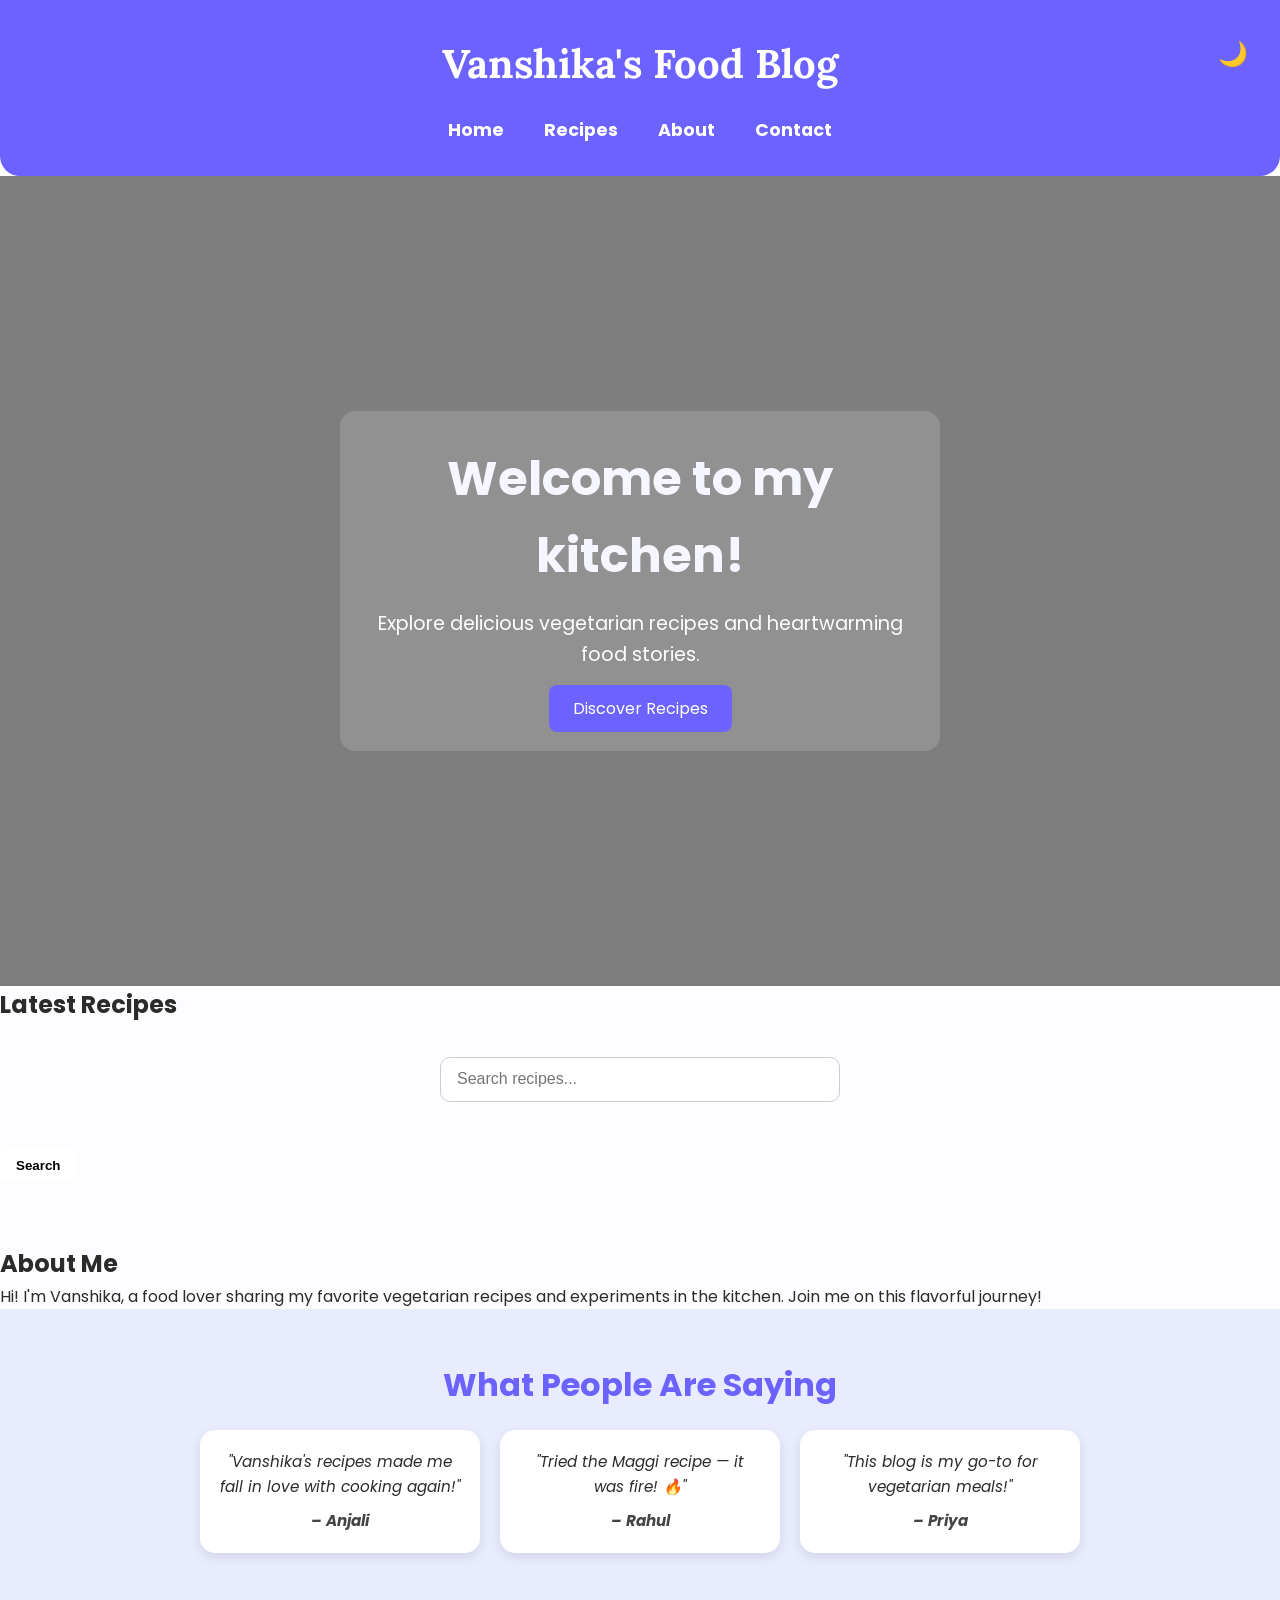
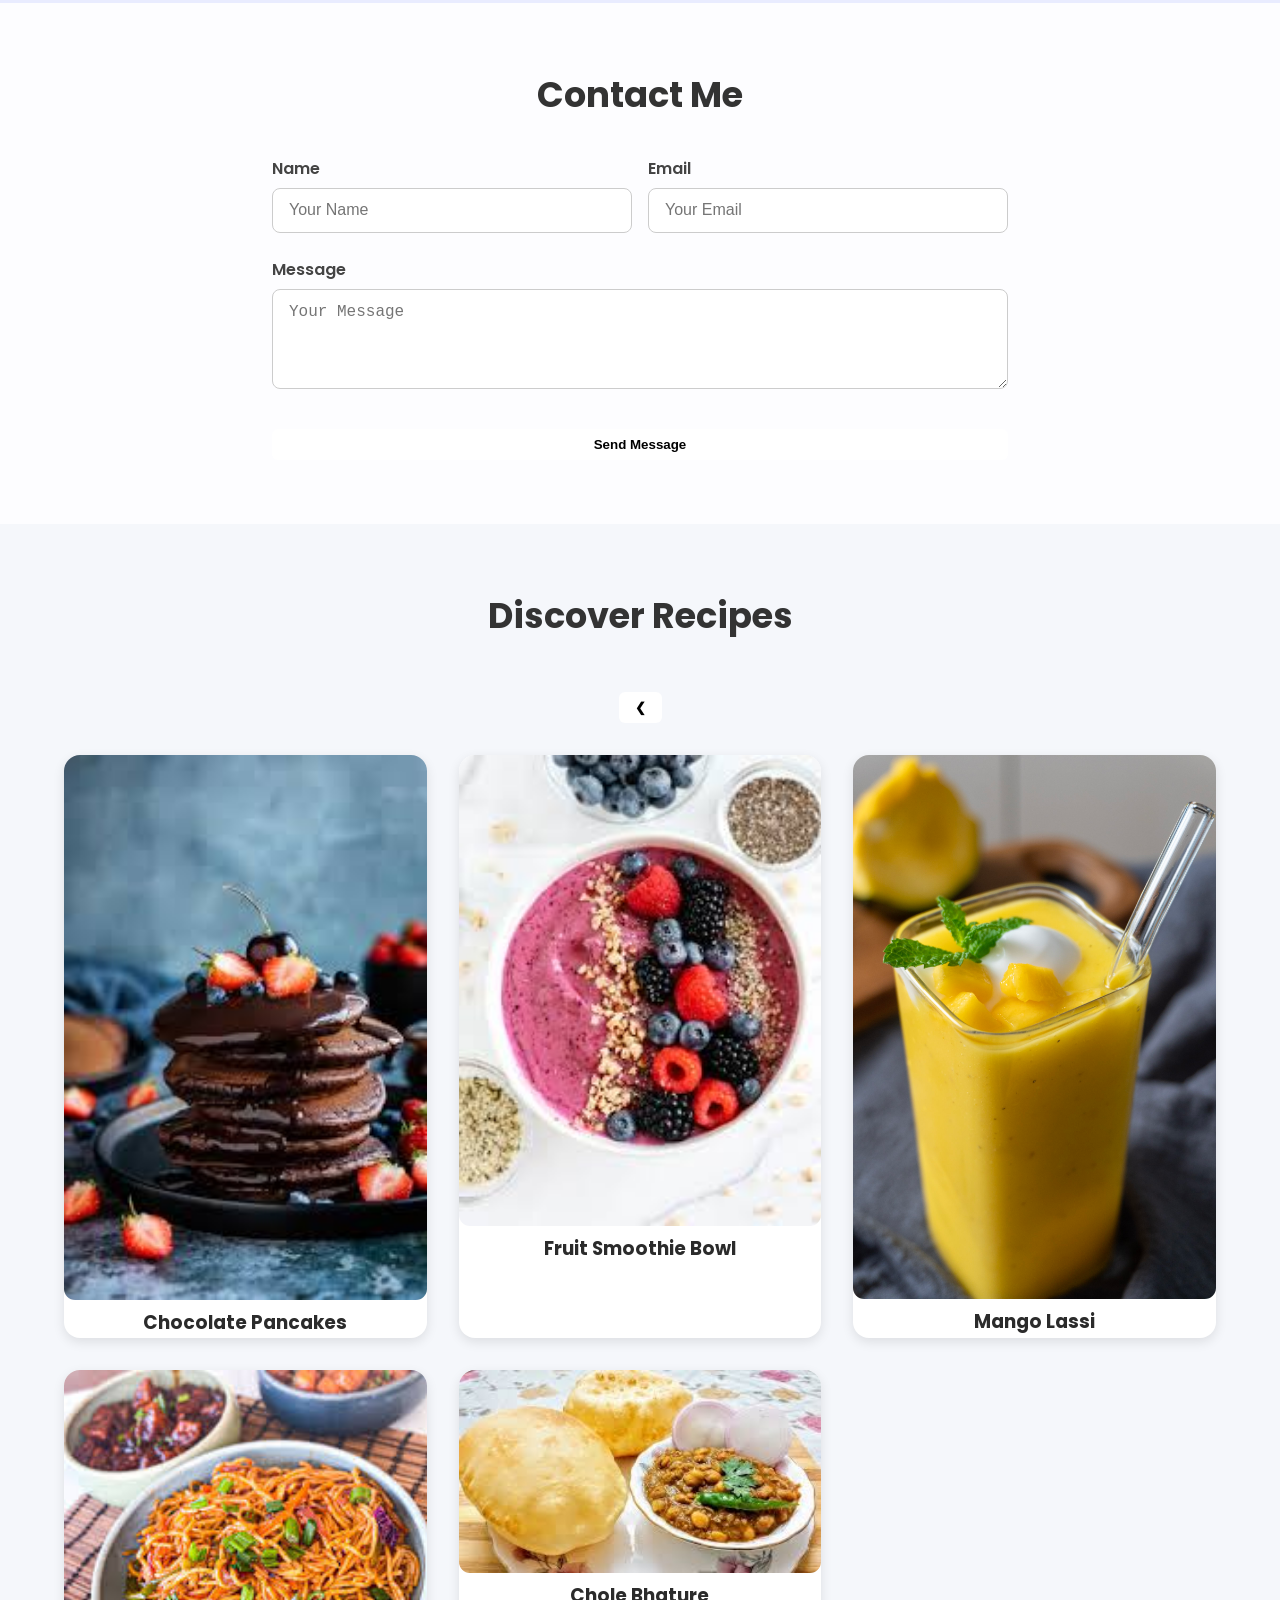
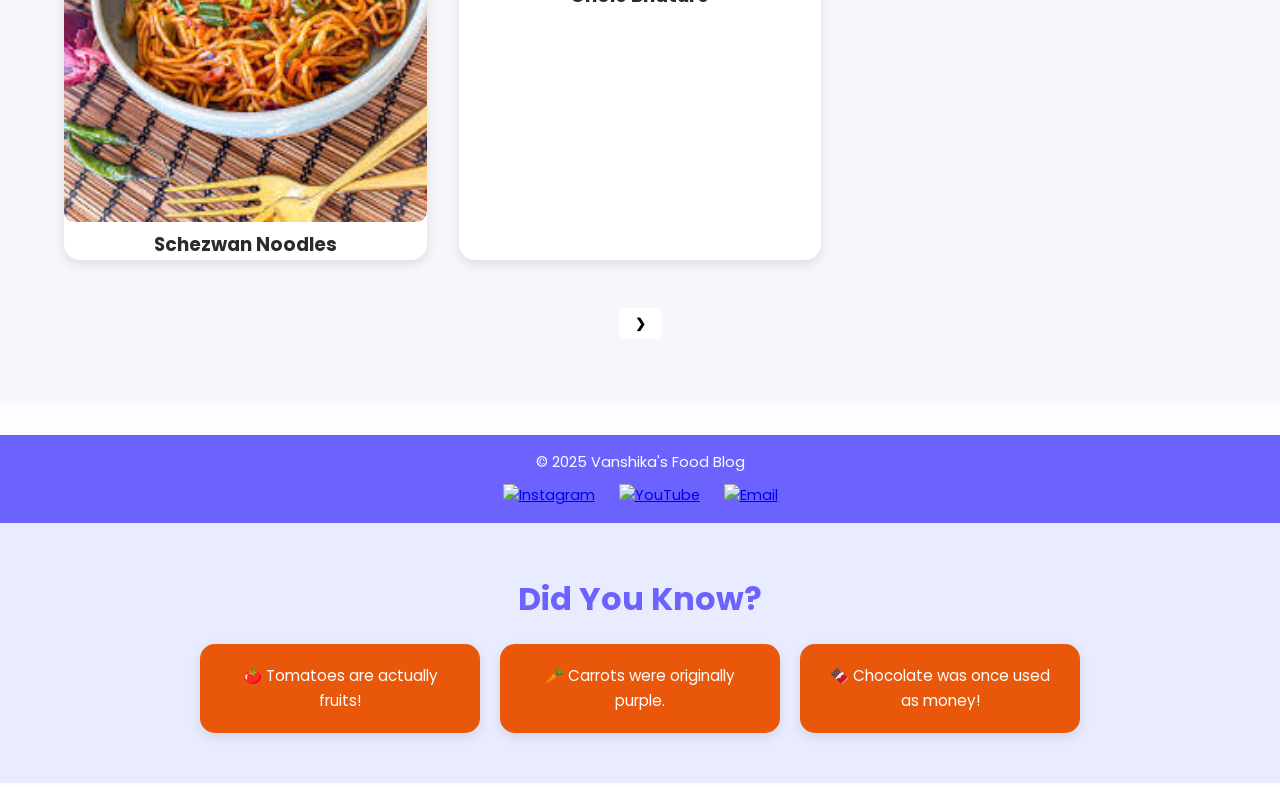
==== index.html @ 697c7d64 "Add files via upload" ====
<!DOCTYPE html>
<html lang="en">
<head>
<meta charset="UTF-8" />
<meta name="viewport" content="width=device-width, initial-scale=1.0" />
<title>Vanshika's Food Blog</title>
<link rel="stylesheet" href="style.css" />

<link href="https://cdn.jsdelivr.net/npm/aos@2.3.4/dist/aos.css" rel="stylesheet" />

</head>
<body>
    <script src="https://cdn.jsdelivr.net/npm/aos@2.3.4/dist/aos.js"></script>
<script>AOS.init();</script>
<section id="recipes" data-aos="fade-up">

<header>
<h1>Vanshika's Food Blog</h1>
<nav>
<ul class="nav-links">
<li><a href="#home">Home</a></li>
<li><a href="#recipes">Recipes</a></li>
<li><a href="#about">About</a></li>
<li><a href="#contact">Contact</a></li>
</ul>
</nav>

<button id="themeToggle" aria-label="Toggle Dark Mode">
🌙
</button>

</header>

<section id="home" class="hero">
<div class="hero-overlay">
<div class="hero-content">
<h2>Welcome to my kitchen!</h2>
<p>Explore delicious vegetarian recipes and heartwarming food stories.</p>
<a href="#recipes" class="hero-btn">Discover Recipes</a>
</div>
</div>
</section>

<section id="recipes">
<h2>Latest Recipes</h2>
<input
type="text"
id="searchInput"
placeholder="Search recipes..."
onkeydown="if(event.key === 'Enter') searchAndDisplayRecipes()"
/>
<button onclick="searchAndDisplayRecipes()">Search</button>

<div class="card-container" id="recipeCards"></div>
</section>

<section id="about">
<h2>About Me</h2>
<p>Hi! I'm Vanshika, a food lover sharing my favorite vegetarian recipes and experiments in the kitchen. Join me on this flavorful journey!</p>
</section>

<section id="testimonials">
<h2>What People Are Saying</h2>
<div class="testimonial-container">
<div class="testimonial-card">
<p>"Vanshika's recipes made me fall in love with cooking again!"</p>
<span>– Anjali</span>
</div>
<div class="testimonial-card">
<p>"Tried the Maggi recipe — it was fire! 🔥"</p>
<span>– Rahul</span>
</div>
<div class="testimonial-card">
<p>"This blog is my go-to for vegetarian meals!"</p>
<span>– Priya</span>
</div>
</div>
</section>

<section id="contact">
<h2>Contact Me</h2>
<form>
<div class="form-row">
<div class="form-group">
<label for="name">Name</label>
<input type="text" id="name" placeholder="Your Name" required />
</div>
<div class="form-group">
<label for="email">Email</label>
<input type="email" id="email" placeholder="Your Email" required />
</div>
</div>

<div class="form-group">
<label for="message">Message</label>
<textarea id="message" placeholder="Your Message" rows="4" required></textarea>
</div>

<button type="submit" class="btn-send">Send Message</button>
</form>
</section>

<section id="discover">
<h2>Discover Recipes</h2>
<div class="slider">
<button class="slide-btn left" onclick="slideLeft()">&#10094;</button>

<div class="card-container" id="recipeSlider">
<!-- Cards will be inserted by JS -->
</div>

<button class="slide-btn right" onclick="slideRight()">&#10095;</button>
</div>
</section>


<footer>
<p>&copy; 2025 Vanshika's Food Blog</p>
<div class="footer-icons">
<a href="#"><img src="https://cdn-icons-png.flaticon.com/512/733/733547.png" alt="Instagram" /></a>
<a href="#"><img src="https://cdn-icons-png.flaticon.com/512/733/733579.png" alt="YouTube" /></a>
<a href="#"><img src="https://cdn-icons-png.flaticon.com/512/733/733553.png" alt="Email" /></a>
</div>
</footer>

<section id="funfacts">
<h2>Did You Know?</h2>
<div class="fact-container">
<div class="fact-card">🍅 Tomatoes are actually fruits!</div>
<div class="fact-card">🥕 Carrots were originally purple.</div>
<div class="fact-card">🍫 Chocolate was once used as money!</div>
</div>
</section>


<script src="script.js"></script>
</body>
</html>
---- style.css ----
/* ====================
   Import Fonts & Reset
   ==================== */
   @import url('https://fonts.googleapis.com/css2?family=Lora:wght@400;700&family=Poppins:wght@400;600&display=swap');

   * {
     margin: 0;
     padding: 0;
     box-sizing: border-box;
   }
   
   body {
     font-family: 'Poppins', sans-serif;
     background-color: #fdfdff;
     color: #2b2b2b;
     line-height: 1.6;
     transition: background-color 0.3s, color 0.3s;
   }
   
   body.dark,
   body.dark-mode {
     background-color: #1f1f1f;
     color: #eee;
   }
   
   /* ====================
      Header & Navigation
      ==================== */
   header {
     background-color: #6C63FF;
     color: white;
     padding: 2rem 1rem;
     text-align: center;
     border-radius: 0 0 20px 20px;
   }
   
   header h1 {
     font-family: 'Lora', serif;
     font-size: 2.5rem;
     margin-bottom: 0.5rem;
   }
   
   nav .nav-links {
     display: flex;
     justify-content: center;
     gap: 40px;
     list-style: none;
     margin: 20px 0 0;
     padding: 0;
   }
   
   nav .nav-links li a {
     color: white;
     text-decoration: none;
     font-weight: bold;
     font-size: 1.1rem;
     transition: color 0.3s ease;
   }
   
   nav .nav-links li a:hover {
     color: #ffe2d4;
   }
   
   #themeToggle {
     position: absolute;
     top: 1rem;
     right: 1rem;
     background: none;
     border: none;
     font-size: 1.5rem;
     cursor: pointer;
     color: white;
     transition: transform 0.3s;
   }
   
   #themeToggle:hover {
     transform: scale(1.2);
   }
   
   body.dark #themeToggle {
     color: #fdd835;
   }
   
   /* ====================
      Hero Section
      ==================== */
   .hero {
     position: relative;
     height: 90vh;
     background-image: url('your-yummy-hero-image.jpg');
     background-size: cover;
     background-position: center;
     display: flex;
     align-items: center;
     justify-content: center;
   }
   
   .hero-overlay {
     background-color: rgba(0, 0, 0, 0.5);
     width: 100%;
     height: 100%;
     display: flex;
     align-items: center;
     justify-content: center;
     padding: 2rem;
     color: #fff;
   }
   
   .hero-content {
     text-align: center;
     background-color: rgba(255, 255, 255, 0.15);
     padding: 30px;
     border-radius: 15px;
     backdrop-filter: blur(8px);
     max-width: 600px;
   }
   
   .hero-content h2 {
     font-size: 3rem;
     margin-bottom: 15px;
     color: #f5f6ff;
   }
   
   .hero-content p {
     font-size: 1.2rem;
     margin-bottom: 25px;
     color: #fdfdfd;
   }
   
   .hero-btn {
     padding: 12px 24px;
     background-color: #6C63FF;
     color: white;
     border: none;
     border-radius: 8px;
     text-decoration: none;
     font-size: 1rem;
     transition: background 0.3s;
   }
   
   .hero-btn:hover {
     background-color: #554fd8;
   }
   
   /* ====================
      Discover Section
      ==================== */
   #discover {
     padding: 4rem 2rem;
     background-color: #f5f7fb;
     text-align: center;
   }
   
   #discover h2 {
     font-size: 2.2rem;
     margin-bottom: 2rem;
     color: #333;
   }
   
   /* ====================
      Recipe Cards / Slider
      ==================== */
   .card-container {
     display: grid;
     grid-template-columns: repeat(auto-fit, minmax(280px, 1fr));
     gap: 2rem;
     padding: 2rem;
   }
   
   .recipe-card {
     background-color: #fff;
     border-radius: 1rem;
     box-shadow: 0 4px 12px rgba(0,0,0,0.1);
     overflow: hidden;
     transition: transform 0.3s ease;
   }
   
   .recipe-card:hover {
     transform: scale(1.05);
   }
   
   .recipe-card img {
     width: 100%;
     border-radius: 0.7rem;
   }
   
   /* ====================
      Contact Form
      ==================== */
   #contact {
     background-color: #fdfdff;
     padding: 4rem 2rem;
     max-width: 800px;
     margin: auto;
   }
   
   #contact h2 {
     font-size: 2.2rem;
     margin-bottom: 2rem;
     color: #333;
     text-align: center;
     font-weight: 700;
   }
   
   form {
     display: flex;
     flex-direction: column;
     gap: 1.5rem;
   }
   
   .form-row {
     display: flex;
     gap: 1rem;
     flex-wrap: wrap;
   }
   
   .form-group {
     flex: 1;
     display: flex;
     flex-direction: column;
   }
   
   label {
     margin-bottom: 0.4rem;
     font-weight: 600;
     color: #444;
   }
   
   input,
   textarea {
     padding: 0.8rem 1rem;
     border: 1px solid #ccc;
     border-radius: 0.5rem;
     font-size: 1rem;
     background-color: white;
     transition: 0.3s ease;
   }
   
   input:focus,
   textarea:focus {
     border-color: #6C63FF;
     outline: none;
     box-shadow: 0 0 4px rgba(108, 99, 255, 0.2);
   }
   
   /* ====================
      Testimonials & Fun Facts
      ==================== */
   #testimonials,
   #funfacts {
     background-color: #e9ecff;
     padding: 50px 20px;
     text-align: center;
   }
   
   #testimonials h2,
   #funfacts h2 {
     color: #6C63FF;
     margin-bottom: 20px;
     font-size: 2rem;
   }
   
   .testimonial-container,
   .fact-container {
     display: flex;
     justify-content: center;
     gap: 20px;
     flex-wrap: wrap;
   }
   
   .testimonial-card,
   .fact-card {
     background: white;
     border-radius: 15px;
     padding: 20px;
     width: 280px;
     box-shadow: 0 4px 12px rgba(0,0,0,0.1);
     font-style: italic;
     font-size: 0.95rem;
   }
   
   .fact-card {
     background: #e8570a;
     color: white;
     font-style: normal;
   }
   
   .testimonial-card span {
     display: block;
     margin-top: 10px;
     font-weight: bold;
     color: #444;
   }
   
   /* ====================
      Utility Elements
      ==================== */
   button {
     margin-top: 1rem;
     padding: 0.5rem 1rem;
     font-weight: bold;
     border: none;
     border-radius: 6px;
     background-color: #fff;
     cursor: pointer;
     transition: background 0.3s;
   }
   
   button:hover {
     background-color: #ffe2d4;
   }
   
   #searchInput {
     display: block;
     width: 100%;
     max-width: 400px;
     margin: 2rem auto;
     padding: 0.8rem 1rem;
     border-radius: 10px;
     border: 1px solid #ccc;
     font-size: 1rem;
   }
   
   /* ====================
      Footer
      ==================== */
   footer {
     text-align: center;
     padding: 1rem;
     background-color: #6C63FF;
     color: white;
     margin-top: 2rem;
     font-size: 0.9rem;
   }
   
   .footer-icons {
     margin-top: 10px;
   }
   
   .footer-icons img {
     width: 30px;
     margin: 0 10px;
     transition: transform 0.3s;
   }
   
   .footer-icons img:hover {
     transform: scale(1.2);
   }
   
   /* ====================
      Dark Mode Tweaks
      ==================== */
   body.dark header,
   body.dark-mode header,
   body.dark footer,
   body.dark-mode footer {
     background-color: #121212;
     color: #fff;
   }
   
   body.dark nav a,
   body.dark nav.navbar a {
     color: #ddd;
   }
   
   body.dark nav a:hover,
   body.dark nav.navbar a:hover {
     color: #ffb699;
   }
   
   body.dark .card,
   body.dark .testimonial-card,
   body.dark .fact-card {
     background-color: #2c2c2c;
     color: #ddd;
   }
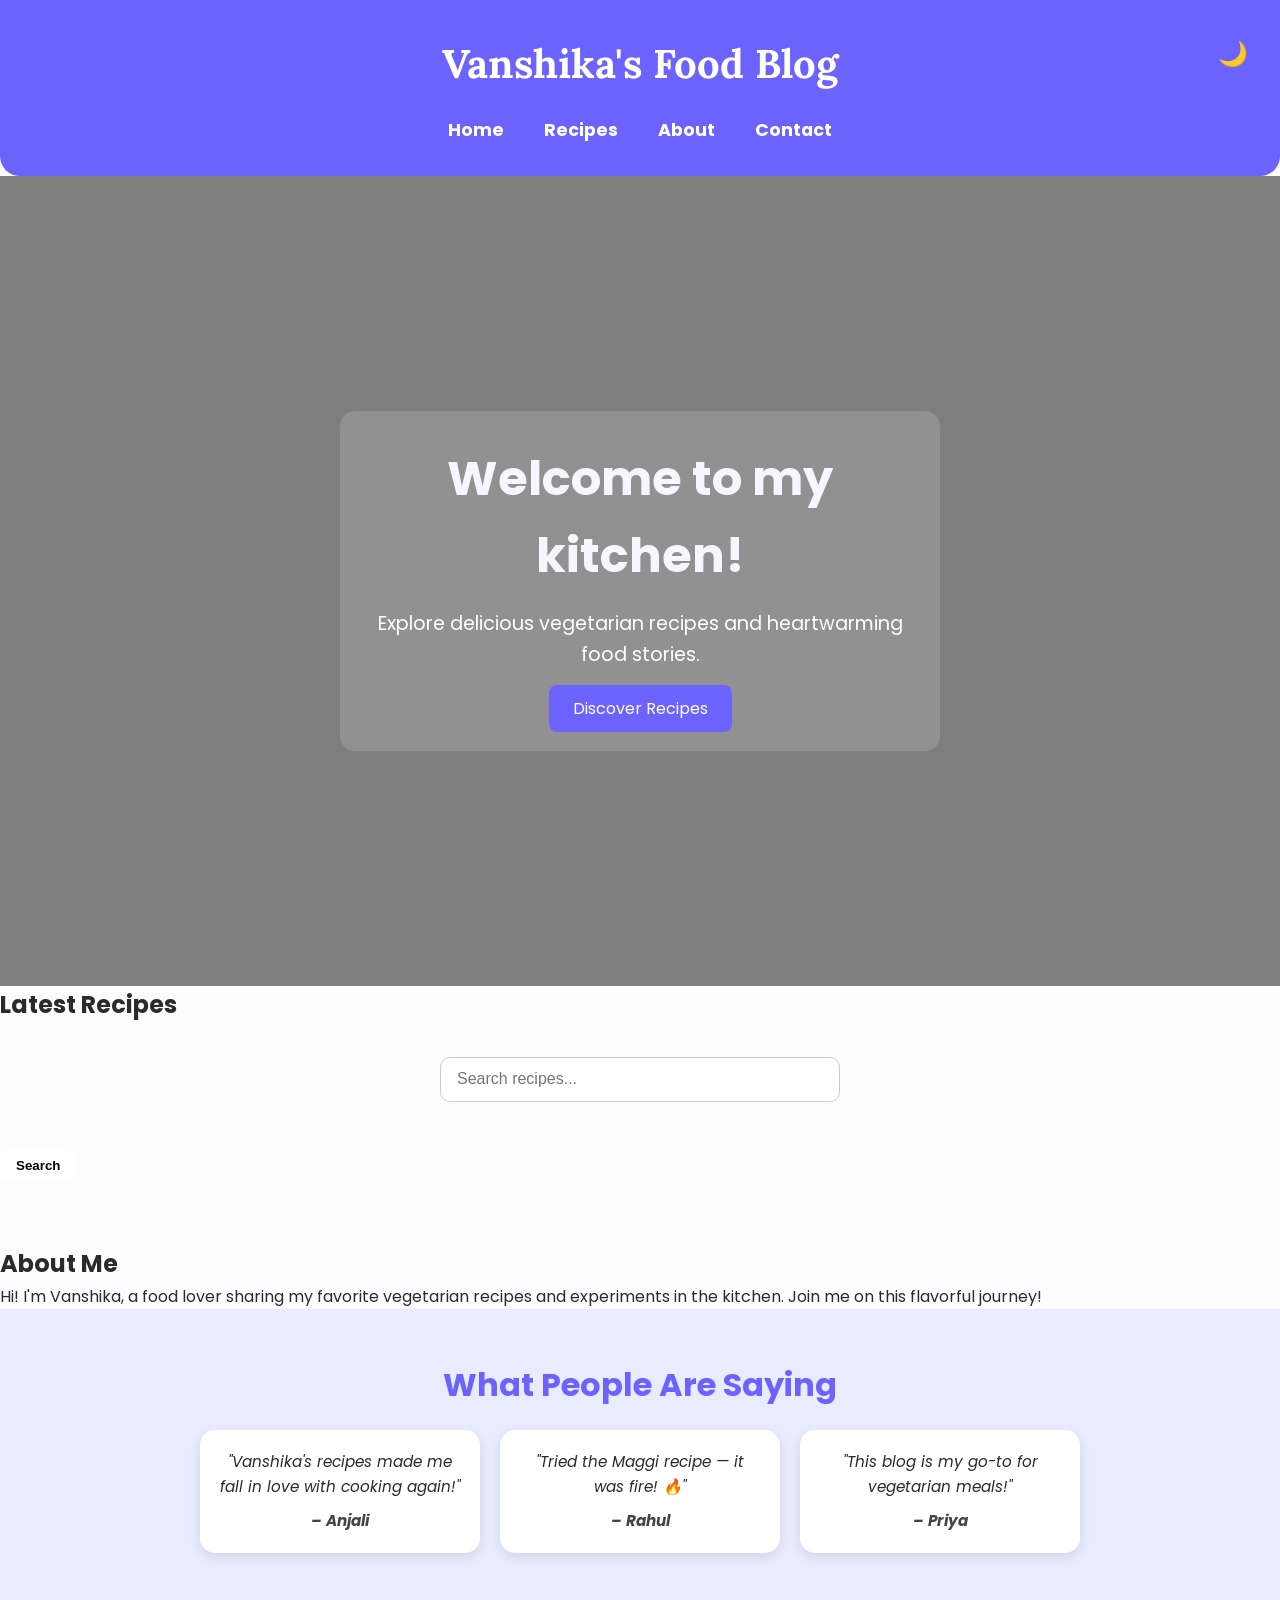
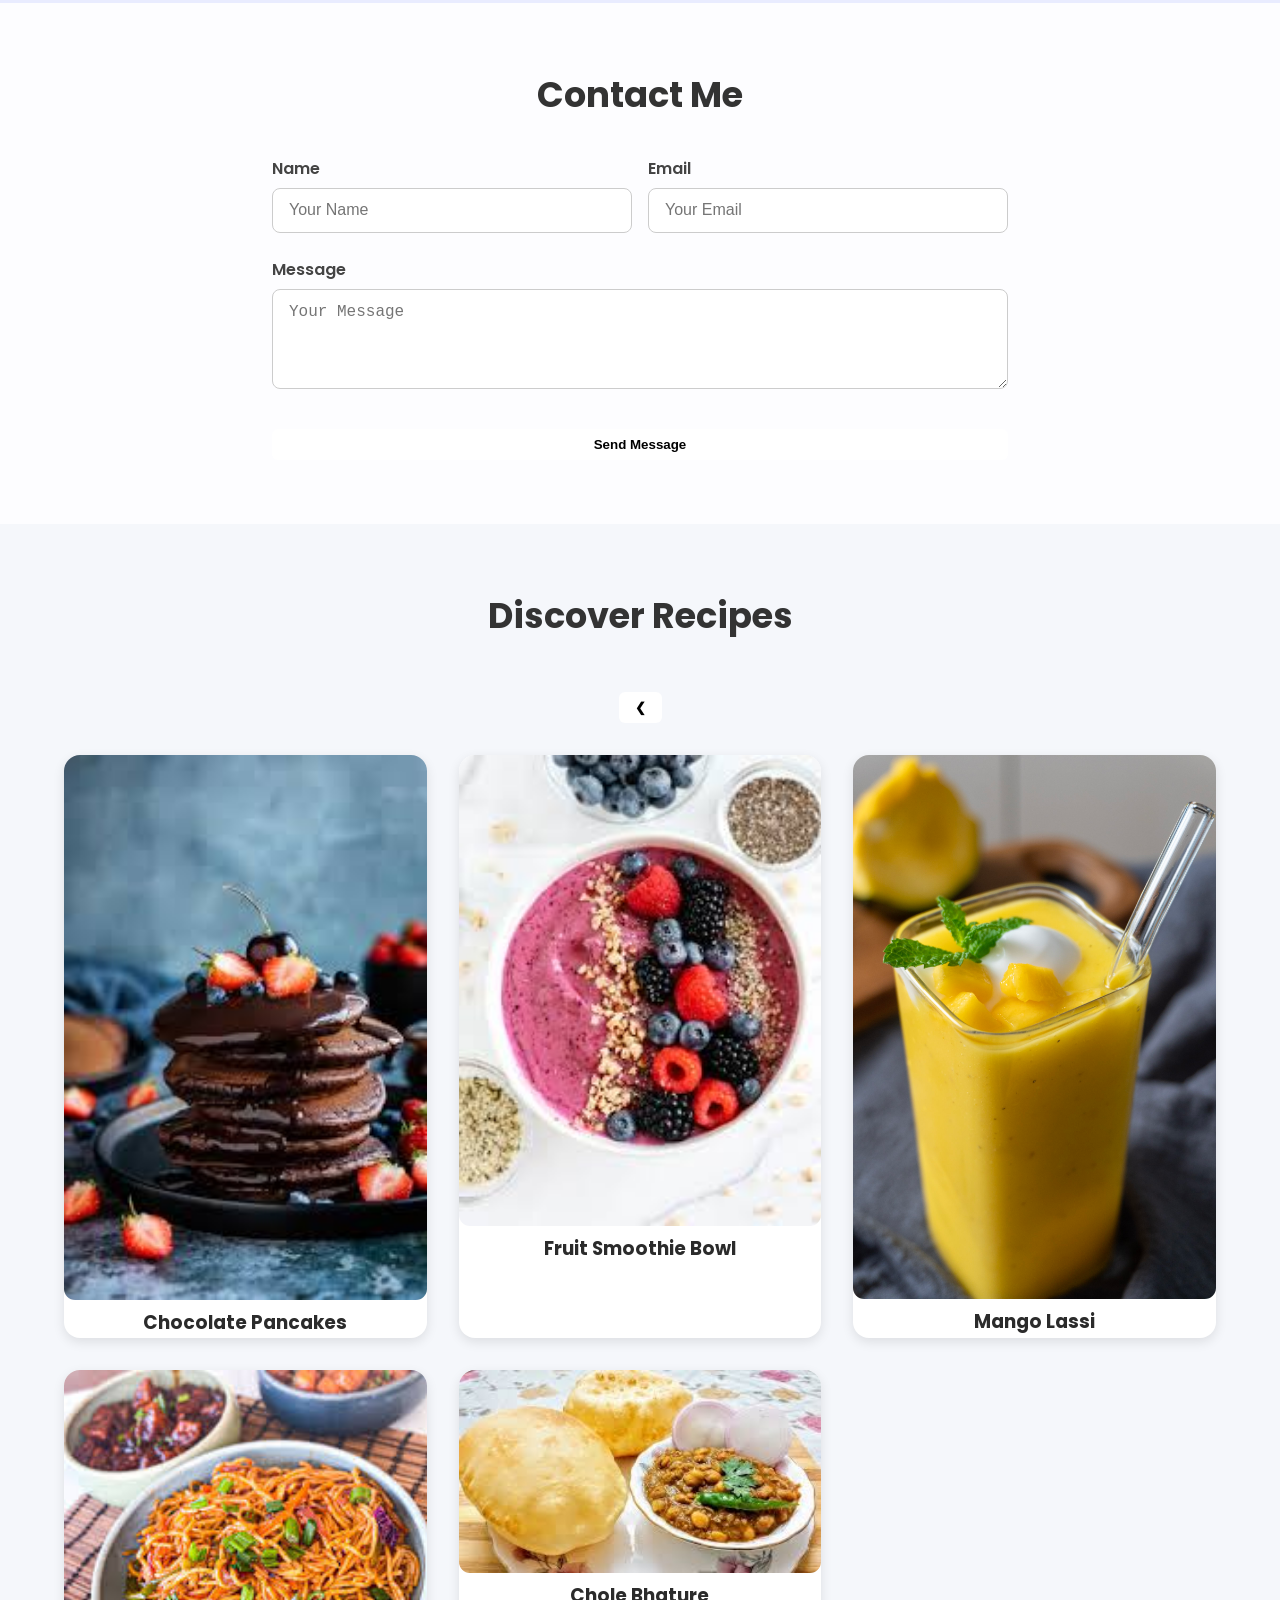
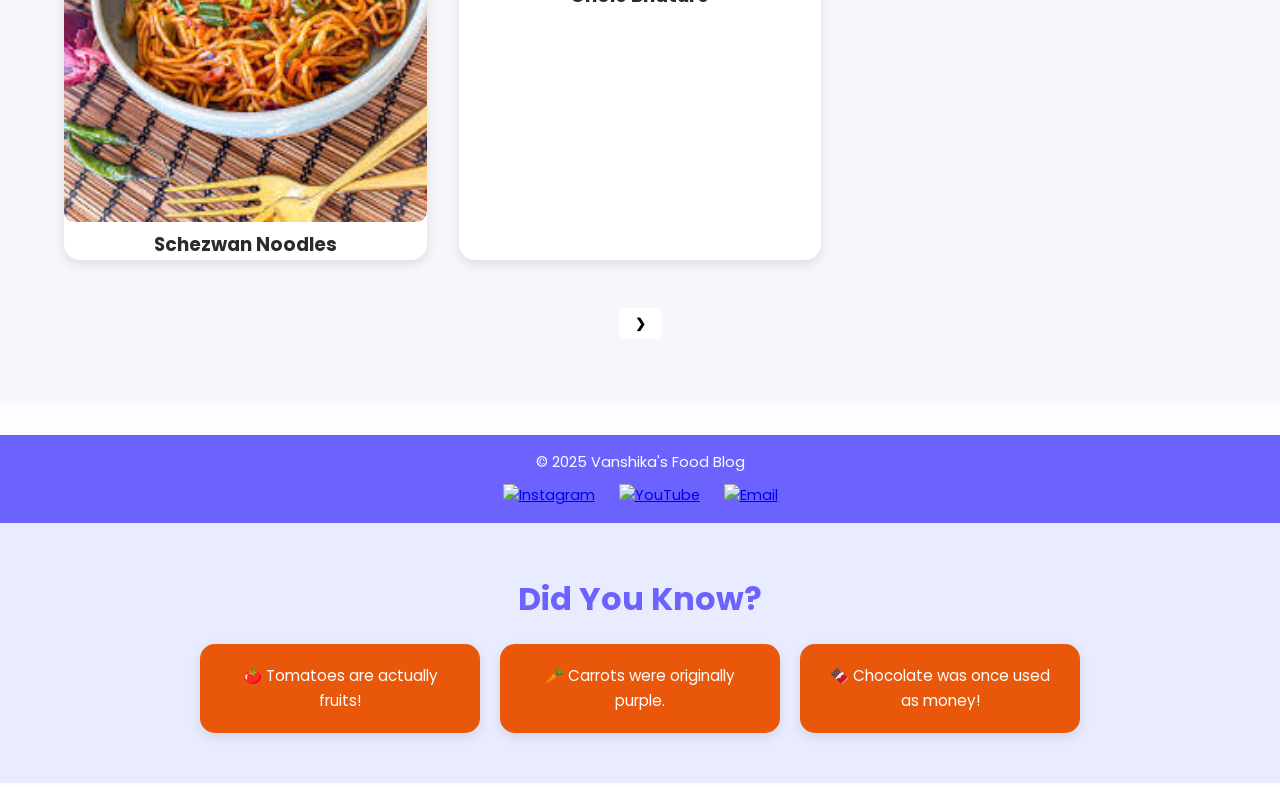
==== commit 241b314b: "Add files via upload" ====
--- a/index.html
+++ b/index.html
@@ -12,7 +12,7 @@
 <body>
     <script src="https://cdn.jsdelivr.net/npm/aos@2.3.4/dist/aos.js"></script>
 <script>AOS.init();</script>
-<section id="recipes" data-aos="fade-up">
+
 
 <header>
 <h1>Vanshika's Food Blog</h1>
